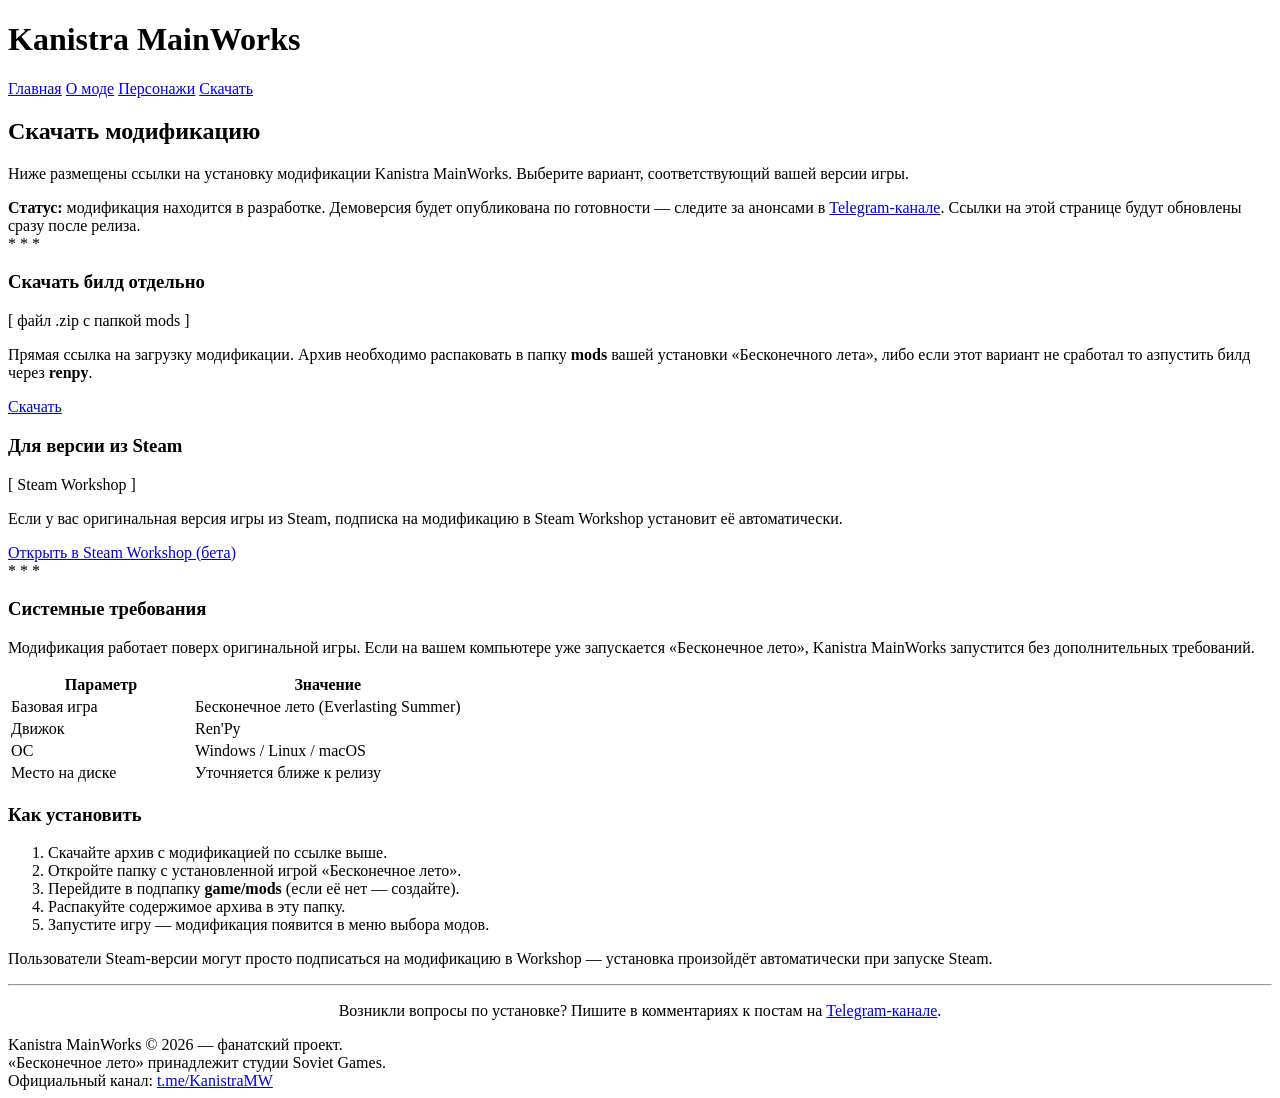
==== download.html @ c31d9bd2 "Add files via upload" ====
<!DOCTYPE html>
<html lang="ru">
<head>
    <meta charset="UTF-8">
    <title>Скачать — Kanistra MainWorks</title>
    <link rel="stylesheet" href="style.css">
</head>
<body>
<div id="wrapper">

    <div id="header">
        <h1>Kanistra MainWorks</h1>
        
    </div>

    <div id="nav">
        <a href="index.html">Главная</a>
        <a href="mod.html">О моде</a>
        <a href="characters.html">Персонажи</a>
        <a href="download.html" class="current">Скачать</a>
    </div>

    <div id="content">

        <h2>Скачать модификацию</h2>

        <p>
            Ниже размещены ссылки на установку модификации Kanistra MainWorks.
            Выберите вариант, соответствующий вашей версии игры.
        </p>

        <div class="callout">
            <b>Статус:</b> модификация находится в разработке.
            Демоверсия будет опубликована по готовности — следите за анонсами
            в <a href="https://t.me/KanistraMW" target="_blank">Telegram-канале</a>.
            Ссылки на этой странице будут обновлены сразу после релиза.
        </div>

        <div class="divider">* * *</div>

        <div class="download-box">
            <h3>Скачать билд отдельно</h3>
            <div class="status">[ файл .zip с папкой mods ]</div>
            <p>
                Прямая ссылка на загрузку модификации. Архив необходимо
                распаковать в папку <b>mods</b> вашей установки
                «Бесконечного лета», либо если этот вариант не сработал то азпустить билд через <b>renpy</b>.
            </p>
            <a href="pokagoritzakat.rar"target = "_blank" download>Скачать</a>
        </div>

        <div class="download-box">
            <h3>Для версии из Steam</h3>
            <div class="status">[ Steam Workshop ]</div>
            <p>
                Если у вас оригинальная версия игры из Steam, подписка на
                модификацию в Steam Workshop установит её автоматически.
            </p>
            <a href="https://steamcommunity.com/sharedfiles/filedetails/?id=3729243363">Открыть в Steam Workshop (бета)</a>
        </div>

        <div class="divider">* * *</div>

        <h3>Системные требования</h3>

        <p>
            Модификация работает поверх оригинальной игры. Если на вашем
            компьютере уже запускается «Бесконечное лето», Kanistra MainWorks
            запустится без дополнительных требований.
        </p>

        <table class="info">
            <tr>
                <th width="180">Параметр</th>
                <th>Значение</th>
            </tr>
            <tr>
                <td>Базовая игра</td>
                <td>Бесконечное лето (Everlasting Summer)</td>
            </tr>
            <tr>
                <td>Движок</td>
                <td>Ren'Py</td>
            </tr>
            <tr>
                <td>ОС</td>
                <td>Windows / Linux / macOS</td>
            </tr>
            <tr>
                <td>Место на диске</td>
                <td>Уточняется ближе к релизу</td>
            </tr>
        </table>

        <h3>Как установить</h3>

        <ol>
            <li>Скачайте архив с модификацией по ссылке выше.</li>
            <li>Откройте папку с установленной игрой «Бесконечное лето».</li>
            <li>Перейдите в подпапку <b>game/mods</b> (если её нет — создайте).</li>
            <li>Распакуйте содержимое архива в эту папку.</li>
            <li>Запустите игру — модификация появится в меню выбора модов.</li>
        </ol>

        <p>
            Пользователи Steam-версии могут просто подписаться на
            модификацию в Workshop — установка произойдёт автоматически
            при запуске Steam.
        </p>

        <hr>

        <p style="text-align: center;">
            Возникли вопросы по установке? Пишите в комментариях к постам
            на <a href="https://t.me/KanistraMW" target="_blank">Telegram-канале</a>.
        </p>

    </div>

    <div id="footer">
        Kanistra MainWorks &copy; 2026 — фанатский проект. <br>
        «Бесконечное лето» принадлежит студии Soviet Games. <br>
        Официальный канал: <a href="https://t.me/KanistraMW" target="_blank">t.me/KanistraMW</a>
    </div>

</div>
</body>
</html>
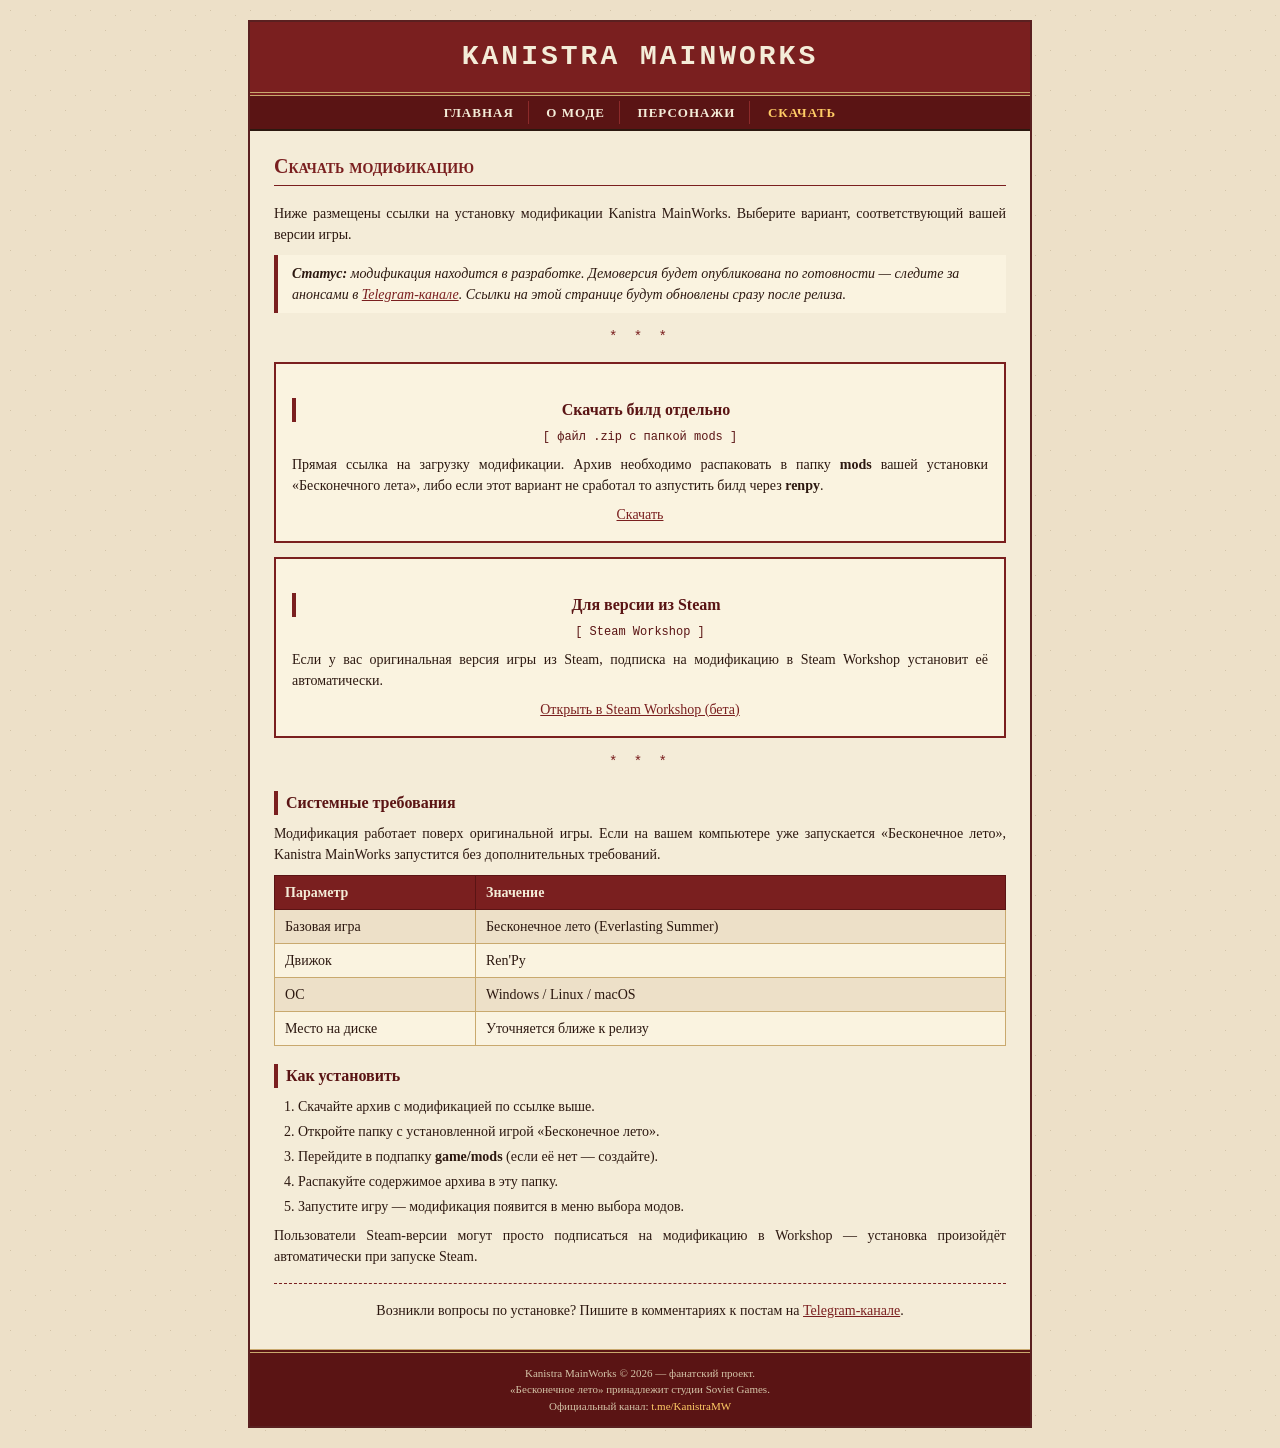
==== commit 437946fd: "Update download.html" ====
--- a/download.html
+++ b/download.html
@@ -46,7 +46,7 @@
                 распаковать в папку <b>mods</b> вашей установки
                 «Бесконечного лета», либо если этот вариант не сработал то азпустить билд через <b>renpy</b>.
             </p>
-            <a href="pokagoritzakat.rar"target = "_blank" download>Скачать</a>
+            <a href="https://github.com/LALASTRRRRR22/Kanistra-MAInWorks/releases/download/v1.0/pokagoritzakat.rar"target = "_blank" download>Скачать</a>
         </div>
 
         <div class="download-box">
--- a/style.css
+++ b/style.css
@@ -0,0 +1,298 @@
+/* Kanistra MainWorks - простой сайт в старом стиле */
+
+body {
+    background-color: #ede0c8;
+    background-image: url("data:image/svg+xml;utf8,<svg xmlns='http://www.w3.org/2000/svg' width='40' height='40'><rect width='40' height='40' fill='%23ede0c8'/><rect width='1' height='1' x='10' y='10' fill='%23d4c4a8'/><rect width='1' height='1' x='25' y='30' fill='%23d4c4a8'/><rect width='1' height='1' x='35' y='15' fill='%23d4c4a8'/></svg>");
+    color: #2c1810;
+    font-family: Georgia, "Times New Roman", serif;
+    font-size: 14px;
+    line-height: 1.5;
+    margin: 0;
+    padding: 0;
+}
+
+#wrapper {
+    width: 780px;
+    margin: 20px auto;
+    background-color: #f4ecd8;
+    border: 2px solid #5a2020;
+    padding: 0;
+}
+
+#header {
+    background-color: #7a1f1f;
+    color: #f4ecd8;
+    border-bottom: 4px double #c9a96e;
+    padding: 14px 20px;
+    text-align: center;
+}
+
+#header h1 {
+    font-family: "Courier New", monospace;
+    font-size: 28px;
+    letter-spacing: 3px;
+    margin: 0;
+    text-transform: uppercase;
+    color: #f4ecd8;
+}
+
+#header .subtitle {
+    font-size: 12px;
+    font-style: italic;
+    color: #e0c896;
+    margin-top: 4px;
+}
+
+#nav {
+    background-color: #5a1414;
+    border-bottom: 2px solid #2c1810;
+    padding: 6px 0;
+    text-align: center;
+}
+
+#nav a {
+    color: #f4ecd8;
+    text-decoration: none;
+    font-weight: bold;
+    padding: 4px 14px;
+    border-right: 1px solid #8b2a2a;
+    font-size: 13px;
+    text-transform: uppercase;
+    letter-spacing: 1px;
+}
+
+#nav a:last-child {
+    border-right: none;
+}
+
+#nav a:hover {
+    color: #ffcc66;
+    text-decoration: underline;
+}
+
+#nav a.current {
+    color: #ffcc66;
+}
+
+#content {
+    padding: 20px 24px;
+    min-height: 400px;
+}
+
+#content h2 {
+    color: #7a1f1f;
+    border-bottom: 1px solid #7a1f1f;
+    padding-bottom: 4px;
+    font-size: 20px;
+    margin-top: 0;
+    font-variant: small-caps;
+}
+
+#content h3 {
+    color: #5a1414;
+    font-size: 16px;
+    margin-top: 18px;
+    margin-bottom: 6px;
+    border-left: 4px solid #7a1f1f;
+    padding-left: 8px;
+}
+
+#content p {
+    margin: 8px 0;
+    text-align: justify;
+}
+
+#content a {
+    color: #7a1f1f;
+    text-decoration: underline;
+}
+
+#content a:visited {
+    color: #5a1414;
+}
+
+#content a:hover {
+    color: #b8860b;
+    background-color: #f0e0c0;
+}
+
+#content ul, #content ol {
+    margin: 8px 0;
+    padding-left: 24px;
+}
+
+#content li {
+    margin: 4px 0;
+}
+
+.news-item {
+    border: 1px solid #c9a96e;
+    background-color: #faf3e0;
+    padding: 12px 16px;
+    margin-bottom: 14px;
+}
+
+.news-item .news-date {
+    font-size: 11px;
+    color: #5a1414;
+    font-weight: bold;
+    font-family: "Courier New", monospace;
+    border-bottom: 1px dotted #c9a96e;
+    padding-bottom: 4px;
+    margin-bottom: 8px;
+}
+
+.news-item h3 {
+    margin-top: 0;
+    border: none;
+    padding-left: 0;
+}
+
+.character-card {
+    border: 1px solid #7a1f1f;
+    background-color: #faf3e0;
+    padding: 12px 16px;
+    margin-bottom: 16px;
+}
+
+.character-card h3 {
+    border: none;
+    padding: 0;
+    margin: 0 0 6px 0;
+    color: #7a1f1f;
+    font-size: 18px;
+}
+
+.character-card .char-tag {
+    font-size: 11px;
+    color: #5a1414;
+    font-family: "Courier New", monospace;
+    font-style: italic;
+    margin-bottom: 8px;
+}
+
+table.info {
+    width: 100%;
+    border-collapse: collapse;
+    margin: 10px 0;
+    background-color: #faf3e0;
+}
+
+table.info th {
+    background-color: #7a1f1f;
+    color: #f4ecd8;
+    padding: 6px 10px;
+    text-align: left;
+    border: 1px solid #5a1414;
+}
+
+table.info td {
+    padding: 6px 10px;
+    border: 1px solid #c9a96e;
+}
+
+table.info tr:nth-child(even) td {
+    background-color: #ede0c8;
+}
+
+.download-box {
+    border: 2px solid #7a1f1f;
+    background-color: #faf3e0;
+    padding: 16px;
+    margin: 14px 0;
+    text-align: center;
+}
+
+.download-box h3 {
+    margin-top: 0;
+    border: none;
+    padding: 0;
+}
+
+.download-box .status {
+    font-size: 12px;
+    color: #5a1414;
+    font-family: "Courier New", monospace;
+}
+
+.button-link {
+    display: inline-block;
+    background-color: #7a1f1f;
+    color: #f4ecd8 !important;
+    padding: 6px 18px;
+    text-decoration: none !important;
+    border: 1px solid #2c1810;
+    margin: 8px 4px;
+    font-weight: bold;
+    font-variant: small-caps;
+    letter-spacing: 1px;
+}
+
+.button-link:hover {
+    background-color: #5a1414;
+    color: #ffcc66 !important;
+}
+
+.button-link.disabled {
+    background-color: #8a7a5a;
+    color: #d4c4a8 !important;
+    cursor: not-allowed;
+}
+
+.callout {
+    border-left: 4px solid #7a1f1f;
+    background-color: #faf3e0;
+    padding: 8px 14px;
+    margin: 10px 0;
+    font-style: italic;
+}
+
+#footer {
+    background-color: #5a1414;
+    color: #d4c4a8;
+    border-top: 4px double #c9a96e;
+    padding: 12px 20px;
+    text-align: center;
+    font-size: 11px;
+}
+
+#footer a {
+    color: #ffcc66;
+    text-decoration: none;
+}
+
+#footer a:hover {
+    text-decoration: underline;
+}
+
+.divider {
+    text-align: center;
+    color: #7a1f1f;
+    margin: 14px 0;
+    font-family: "Courier New", monospace;
+    letter-spacing: 4px;
+}
+
+hr {
+    border: none;
+    border-top: 1px dashed #7a1f1f;
+    margin: 16px 0;
+}
+
+.poll-result {
+    font-family: "Courier New", monospace;
+    font-size: 12px;
+    background-color: #ede0c8;
+    border: 1px solid #c9a96e;
+    padding: 8px 12px;
+    margin: 8px 0;
+}
+
+.poll-bar {
+    display: inline-block;
+    background-color: #7a1f1f;
+    color: #f4ecd8;
+    padding: 0 4px;
+    height: 14px;
+    vertical-align: middle;
+}
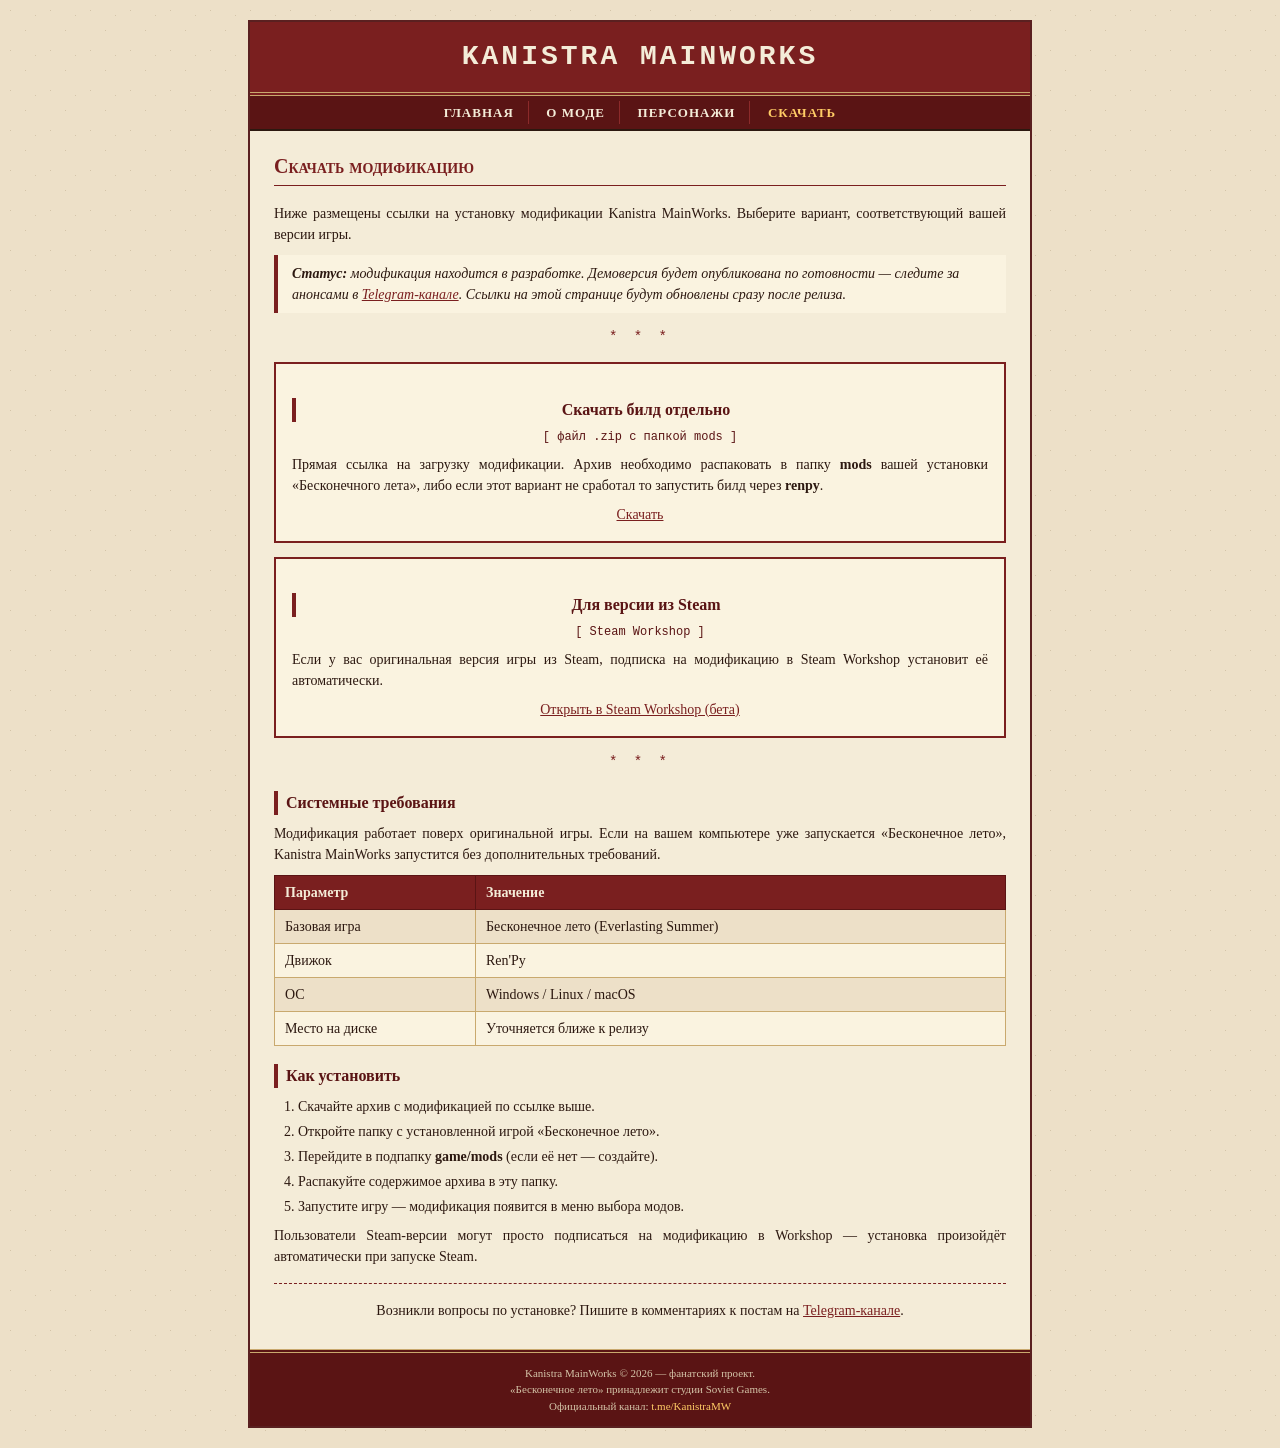
==== commit 7d781c08: "Fix typo in download instructions" ====
--- a/download.html
+++ b/download.html
@@ -44,7 +44,7 @@
             <p>
                 Прямая ссылка на загрузку модификации. Архив необходимо
                 распаковать в папку <b>mods</b> вашей установки
-                «Бесконечного лета», либо если этот вариант не сработал то азпустить билд через <b>renpy</b>.
+                «Бесконечного лета», либо если этот вариант не сработал то запустить билд через <b>renpy</b>.
             </p>
             <a href="https://github.com/LALASTRRRRR22/Kanistra-MAInWorks/releases/download/v1.0/pokagoritzakat.rar"target = "_blank" download>Скачать</a>
         </div>
